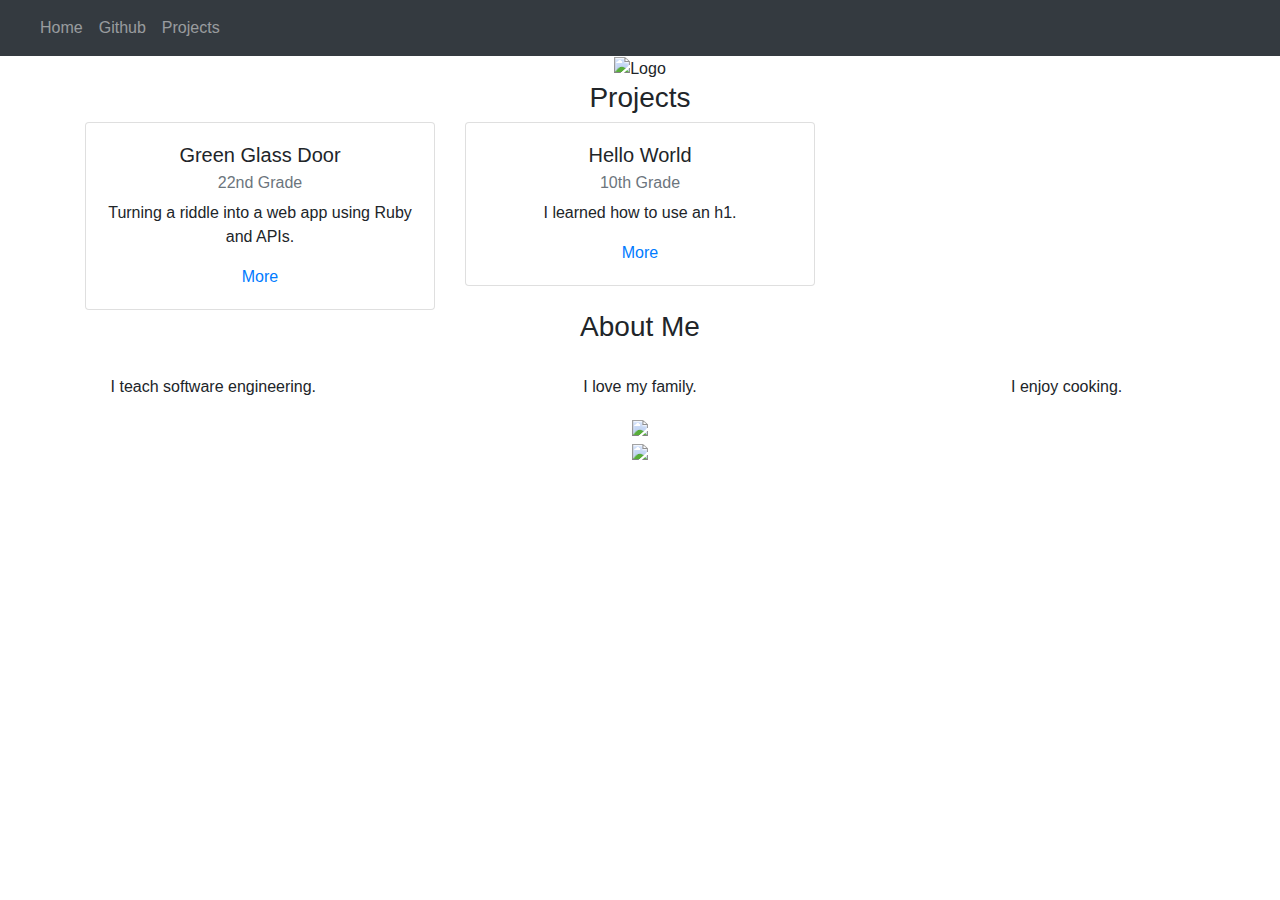
==== index.html @ dee3d2d0 "Revert "Update index.html"" ====
<!DOCTYPE html>
<html lang="en">

<head>
    <title class="owner-name">#</title>
    <meta charset="utf-8">
    <meta name="viewport" content="width=device-width, initial-scale=1">
    <link rel="stylesheet" href="https://stackpath.bootstrapcdn.com/bootstrap/4.3.1/css/bootstrap.min.css">
    <link href="https://fonts.googleapis.com/css?family=Montserrat" rel="stylesheet">
    <link rel="stylesheet" href="style.css" type="text/css">
    <script src="https://code.jquery.com/jquery-3.3.1.slim.min.js"></script>
    <script src="https://cdnjs.cloudflare.com/ajax/libs/popper.js/1.14.7/umd/popper.min.js"></script>
    <script src="https://stackpath.bootstrapcdn.com/bootstrap/4.3.1/js/bootstrap.min.js"></script>

</head>

<body>

    <!-- Navbar -->

    <nav class="navbar navbar-expand-lg navbar-dark bg-dark">
        <a class="navbar-brand owner-name" href="#"></a>
        <button class="navbar-toggler" type="button" data-toggle="collapse" data-target="#navbarSupportedContent" aria-controls="navbarSupportedContent" aria-expanded="false" aria-label="Toggle navigation">
            <span class="navbar-toggler-icon"></span>
        </button>

        <div class="collapse navbar-collapse" id="navbarSupportedContent">
            <ul class="navbar-nav mr-auto">
                <li class="nav-item">
                    <a class="nav-link" href="index.html">Home</a>
                </li>
                <li class="nav-item">
                    <a class="nav-link" href="#" id="github" target="_blank">Github</a>
                </li>
                <li class="nav-item">
                    <a class="nav-link" href="#projects">Projects</a>
                </li>
            </ul>
        </div>
    </nav>

    <!-- First Container -->
    <div class="container-fluid bg-1 text-center">
        <!--<h1 class="margin">Name</h1>-->
        <img src="img/brian-avatar.png" class="img-fluid" alt="Logo" id="logo">
    </div>

    <!-- Second Container -->
    <div class="container-fluid bg-2 text-center" id="projects">
        <h3 class="margin">Projects</h3>

        <div class="container">
            <div class="row">

                <!--
                <div class="col-sm-4">
                    <div class="card">
                        <div class="card-body">
                            <h5 class="card-title">Project Name</h5>
                            <h6 class="card-subtitle mb-2 text-muted">10th Grade</h6>
                            <p class="card-text">A brief explanation of the project.</p>
                            <a href="#" class="card-link">More</a>
                        </div>
                    </div>
                </div>
                -->

                <div class="col-sm-4">
                    <div class="card">
                        <div class="card-body">
                            <h5 class="card-title">Green Glass Door</h5>
                            <h6 class="card-subtitle mb-2 text-muted">22nd Grade</h6>
                            <p class="card-text">Turning a riddle into a web app using Ruby and APIs.</p>
                            <a href="projects/ggd.html" class="card-link">More</a>
                        </div>
                    </div>
                </div>


                <div class="col-sm-4">
                    <div class="card">
                        <div class="card-body">
                            <h5 class="card-title">Hello World</h5>
                            <h6 class="card-subtitle mb-2 text-muted">10th Grade</h6>
                            <p class="card-text">I learned how to use an h1.</p>
                            <a href="projects/hello-world.html" class="card-link">More</a>
                        </div>
                    </div>
                </div>



            </div>
        </div>
        </a>
    </div>

    <!-- Third Container (Grid) -->
    <div class="container-fluid bg-3 text-center">
        <h3 class="margin">About Me</h3><br>
        <div class="row">
            <div class="col-sm-4">
                <p>I teach software engineering.</p>
            </div>
            <div class="col-sm-4">
                <p>I love my family.</p>
            </div>
            <div class="col-sm-4">
                <p>I enjoy cooking.</p>
            </div>
        </div>
    </div>

    <!-- Footer -->
    <footer class="container-fluid bg-4 text-center">
        <a href="#" target="_blank" id="fork"><img src="img/fork.png"></a><br>
        <a href="https://hstatsep.github.io" target="_blank"><img src="https://hstatsep.github.io/img/hstatsep-logo-small.png" id="sep"></a>
    </footer>


    <script src="script.js"></script>
</body>

</html>
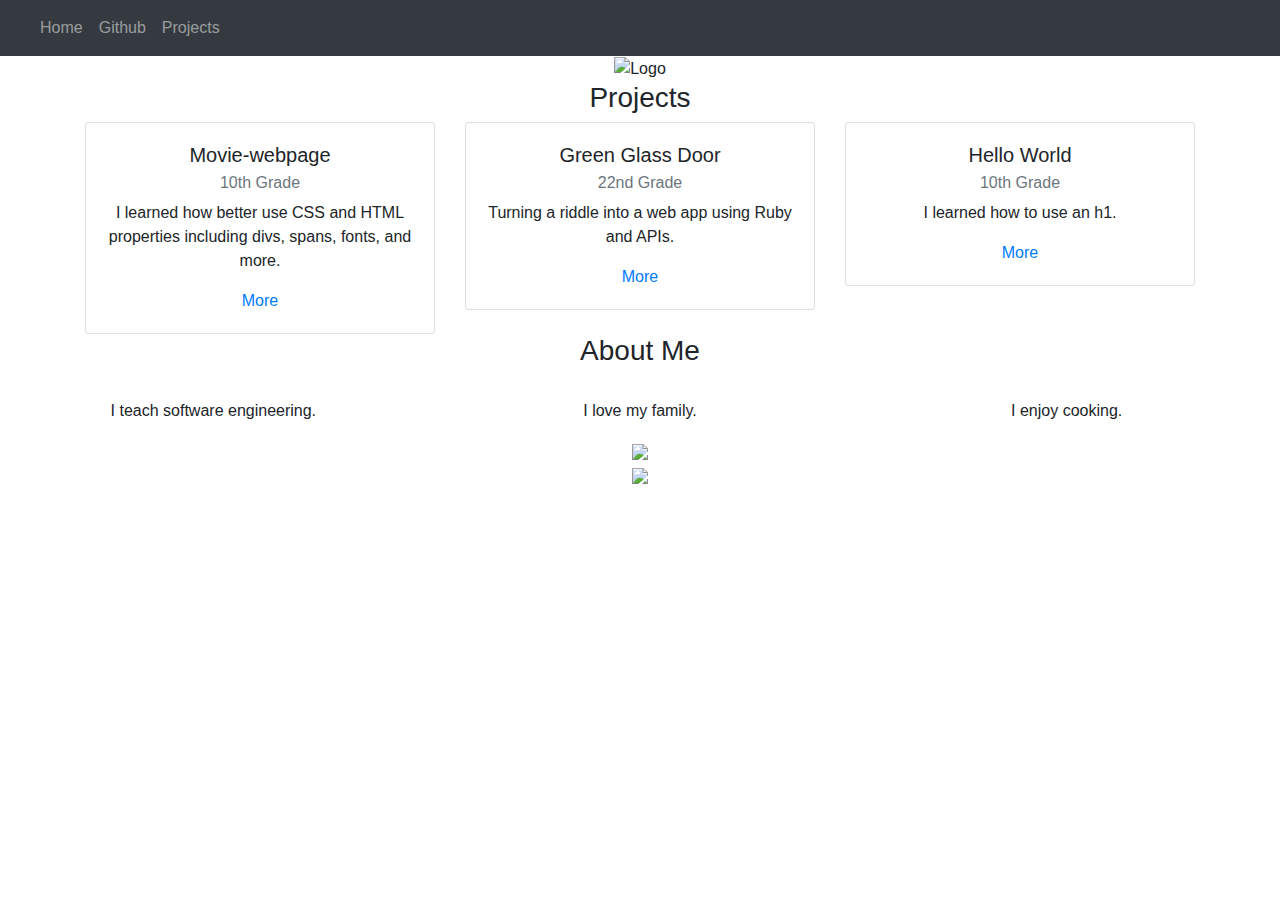
==== commit 4725f77c: "Update index.html" ====
--- a/index.html
+++ b/index.html
@@ -65,6 +65,19 @@
                 </div>
                 -->
 
+                
+                <div class="col-sm-4">
+                    <div class="card">
+                        <div class="card-body">
+                            <h5 class="card-title">Movie-webpage</h5>
+                            <h6 class="card-subtitle mb-2 text-muted">10th Grade</h6>
+                            <p class="card-text">I learned how better use CSS and HTML properties including divs, spans, fonts, and more. </p>
+                            <a href="projects/movie-webpage.html" class="card-link">More</a>
+                        </div>
+                    </div>
+                </div>
+
+
                 <div class="col-sm-4">
                     <div class="card">
                         <div class="card-body">
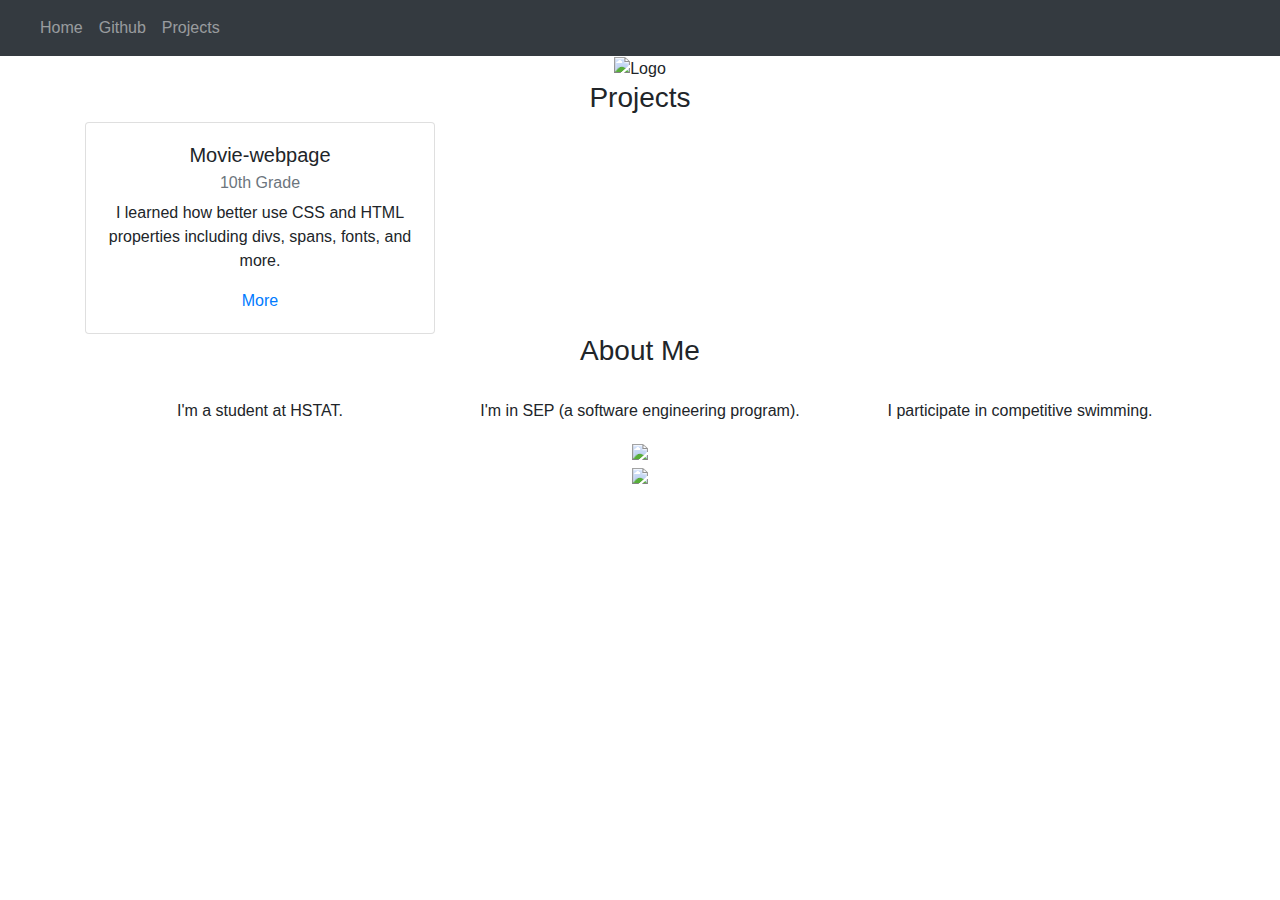
==== commit 770b89af: "Update index.html" ====
--- a/index.html
+++ b/index.html
@@ -42,7 +42,7 @@
     <!-- First Container -->
     <div class="container-fluid bg-1 text-center">
         <!--<h1 class="margin">Name</h1>-->
-        <img src="img/brian-avatar.png" class="img-fluid" alt="Logo" id="logo">
+        <img src="logo.png" class="img-fluid" alt="Logo" id="logo">
     </div>
 
     <!-- Second Container -->
@@ -77,49 +77,18 @@
                     </div>
                 </div>
 
-
-                <div class="col-sm-4">
-                    <div class="card">
-                        <div class="card-body">
-                            <h5 class="card-title">Green Glass Door</h5>
-                            <h6 class="card-subtitle mb-2 text-muted">22nd Grade</h6>
-                            <p class="card-text">Turning a riddle into a web app using Ruby and APIs.</p>
-                            <a href="projects/ggd.html" class="card-link">More</a>
-                        </div>
-                    </div>
-                </div>
-
-
-                <div class="col-sm-4">
-                    <div class="card">
-                        <div class="card-body">
-                            <h5 class="card-title">Hello World</h5>
-                            <h6 class="card-subtitle mb-2 text-muted">10th Grade</h6>
-                            <p class="card-text">I learned how to use an h1.</p>
-                            <a href="projects/hello-world.html" class="card-link">More</a>
-                        </div>
-                    </div>
-                </div>
-
-
-
-            </div>
-        </div>
-        </a>
-    </div>
-
     <!-- Third Container (Grid) -->
     <div class="container-fluid bg-3 text-center">
         <h3 class="margin">About Me</h3><br>
         <div class="row">
             <div class="col-sm-4">
-                <p>I teach software engineering.</p>
+                <p>I'm a student at HSTAT.</p>
             </div>
             <div class="col-sm-4">
-                <p>I love my family.</p>
+                <p>I'm in SEP (a software engineering program).</p>
             </div>
             <div class="col-sm-4">
-                <p>I enjoy cooking.</p>
+                <p>I participate in competitive swimming.</p>
             </div>
         </div>
     </div>
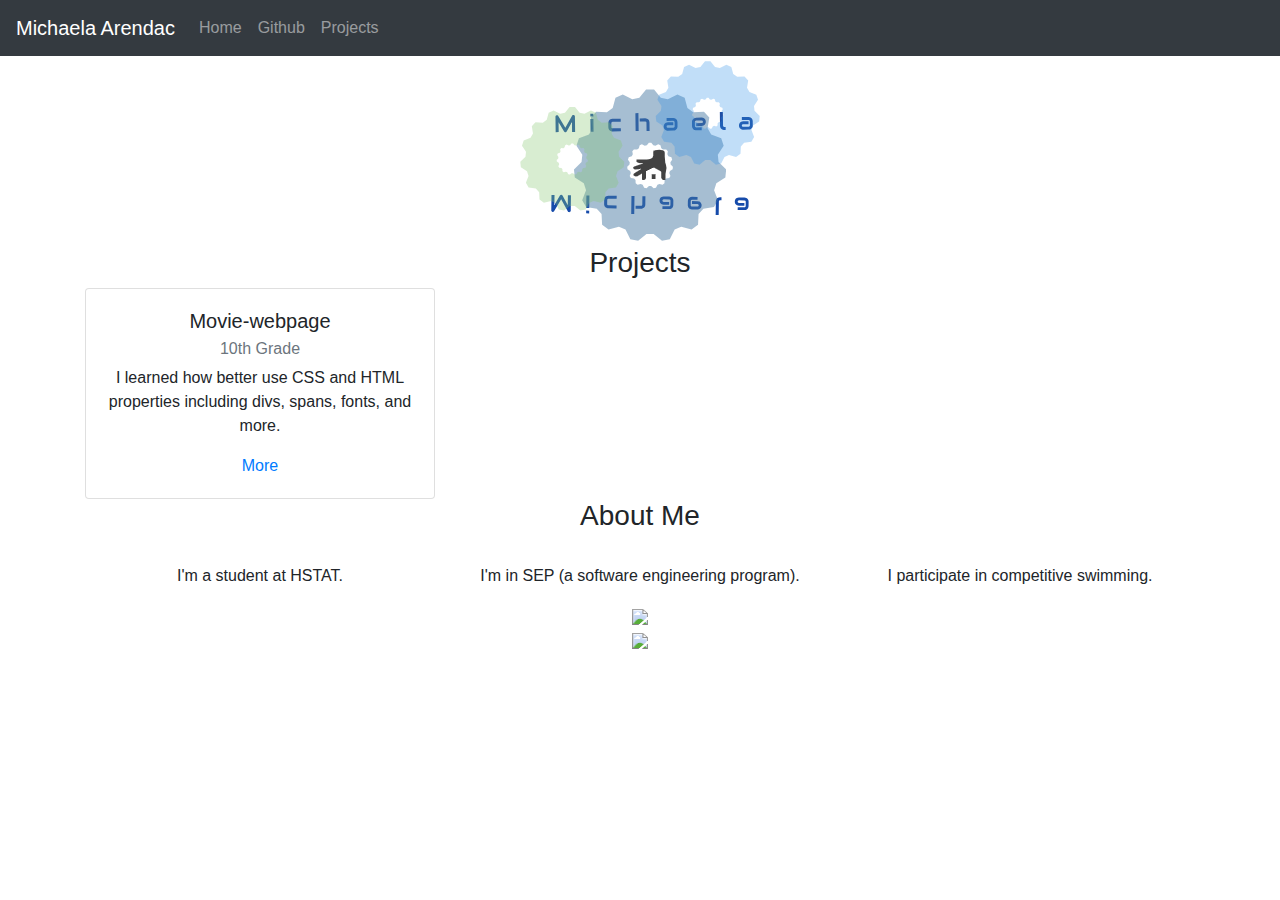
==== commit 196894c2: "Update index.html" ====
--- a/index.html
+++ b/index.html
@@ -42,7 +42,7 @@
     <!-- First Container -->
     <div class="container-fluid bg-1 text-center">
         <!--<h1 class="margin">Name</h1>-->
-        <img src="logo.png" class="img-fluid" alt="Logo" id="logo">
+        <img src="img/logo.png" class="img-fluid" alt="Logo" id="logo">
     </div>
 
     <!-- Second Container -->
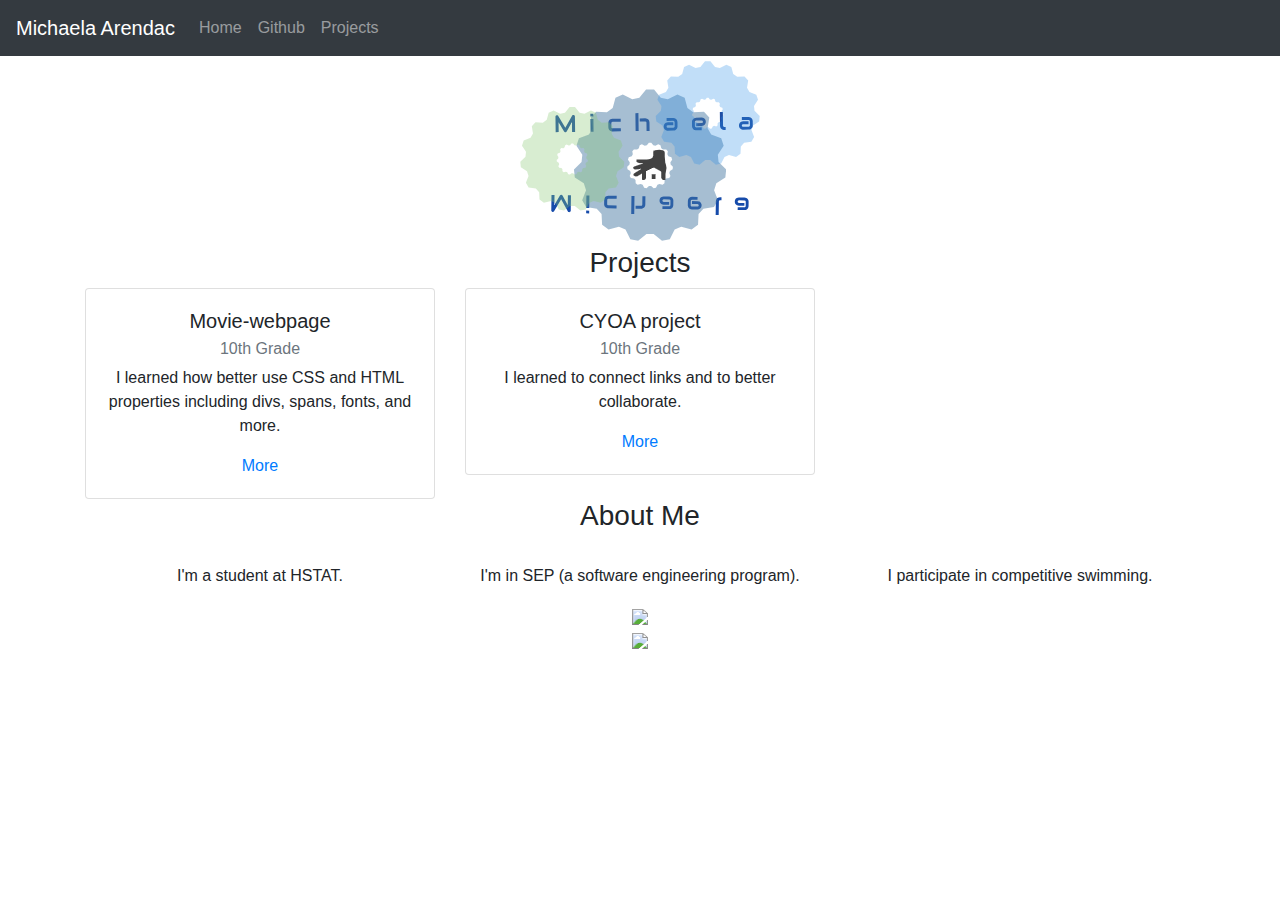
==== commit ddee8b1c: "modified index" ====
--- a/index.html
+++ b/index.html
@@ -65,7 +65,7 @@
                 </div>
                 -->
 
-                
+
                 <div class="col-sm-4">
                     <div class="card">
                         <div class="card-body">
@@ -76,6 +76,18 @@
                         </div>
                     </div>
                 </div>
+
+                <div class="col-sm-4">
+                    <div class="card">
+                        <div class="card-body">
+                            <h5 class="card-title">CYOA project</h5>
+                            <h6 class="card-subtitle mb-2 text-muted">10th Grade</h6>
+                            <p class="card-text">I learned to connect links and to better collaborate. </p>
+                            <a href="https://michaelaa9578.github.io/projects/CYOA-portfolio.html" class="card-link">More</a>
+                        </div>
+                    </div>
+                </div>
+
 
     <!-- Third Container (Grid) -->
     <div class="container-fluid bg-3 text-center">
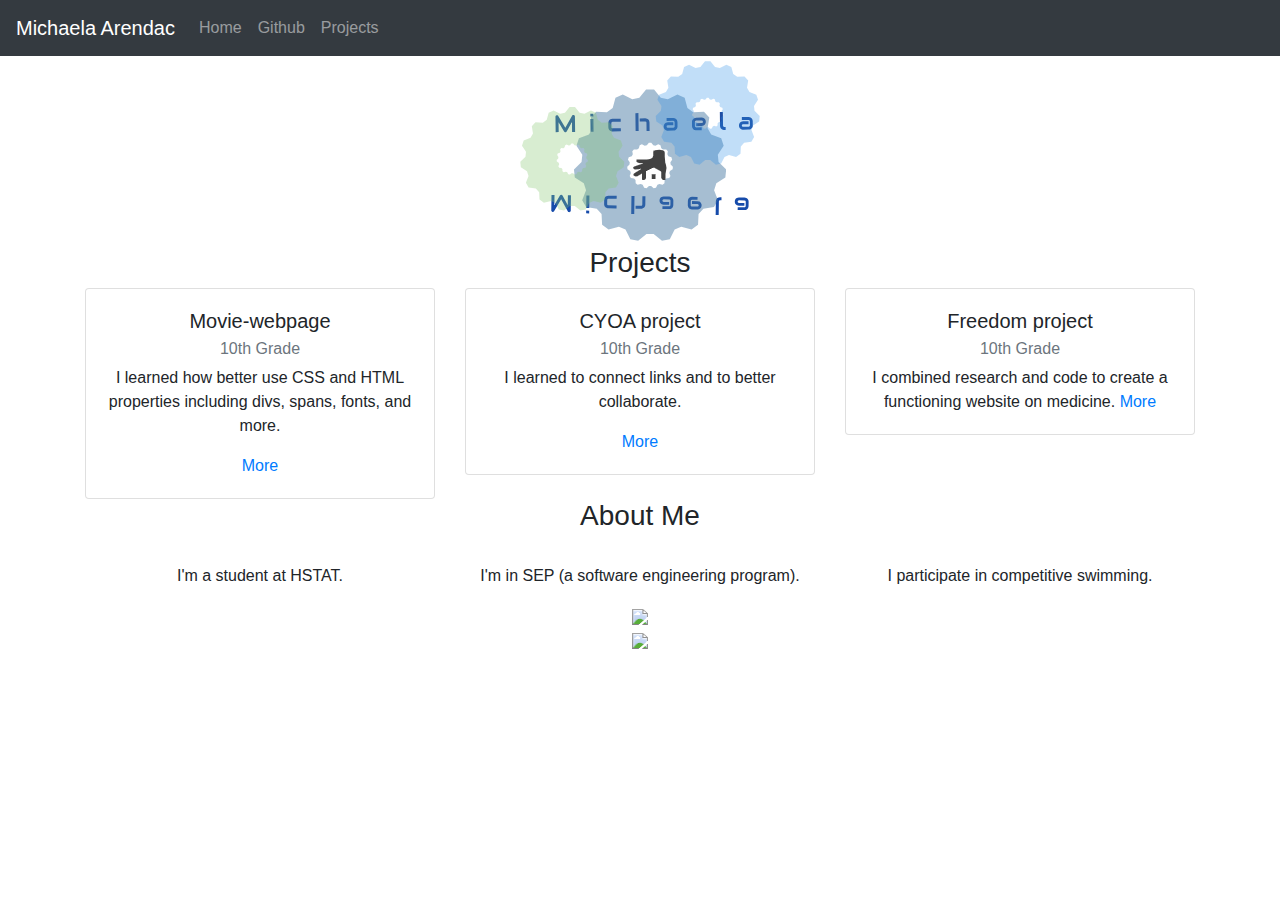
==== commit b9ec79be: "add button to homepage for freedomproject.html" ====
--- a/index.html
+++ b/index.html
@@ -11,6 +11,7 @@
     <script src="https://code.jquery.com/jquery-3.3.1.slim.min.js"></script>
     <script src="https://cdnjs.cloudflare.com/ajax/libs/popper.js/1.14.7/umd/popper.min.js"></script>
     <script src="https://stackpath.bootstrapcdn.com/bootstrap/4.3.1/js/bootstrap.min.js"></script>
+
 
 </head>
 
@@ -88,6 +89,17 @@
                     </div>
                 </div>
 
+                <div class="col-sm-4">
+                    <div class="card">
+                        <div class="card-body">
+                            <h5 class="card-title">Freedom project</h5>
+                            <h6 class="card-subtitle mb-2 text-muted">10th Grade</h6>
+                            <p class="card-text">I combined research and code to create a functioning website on medicine.</a>
+                            <a href="https://michaelaa9578.github.io/projects/freedomproject.html" class="card-link">More</a>
+                        </div>
+                    </div>
+                </div>
+
 
     <!-- Third Container (Grid) -->
     <div class="container-fluid bg-3 text-center">
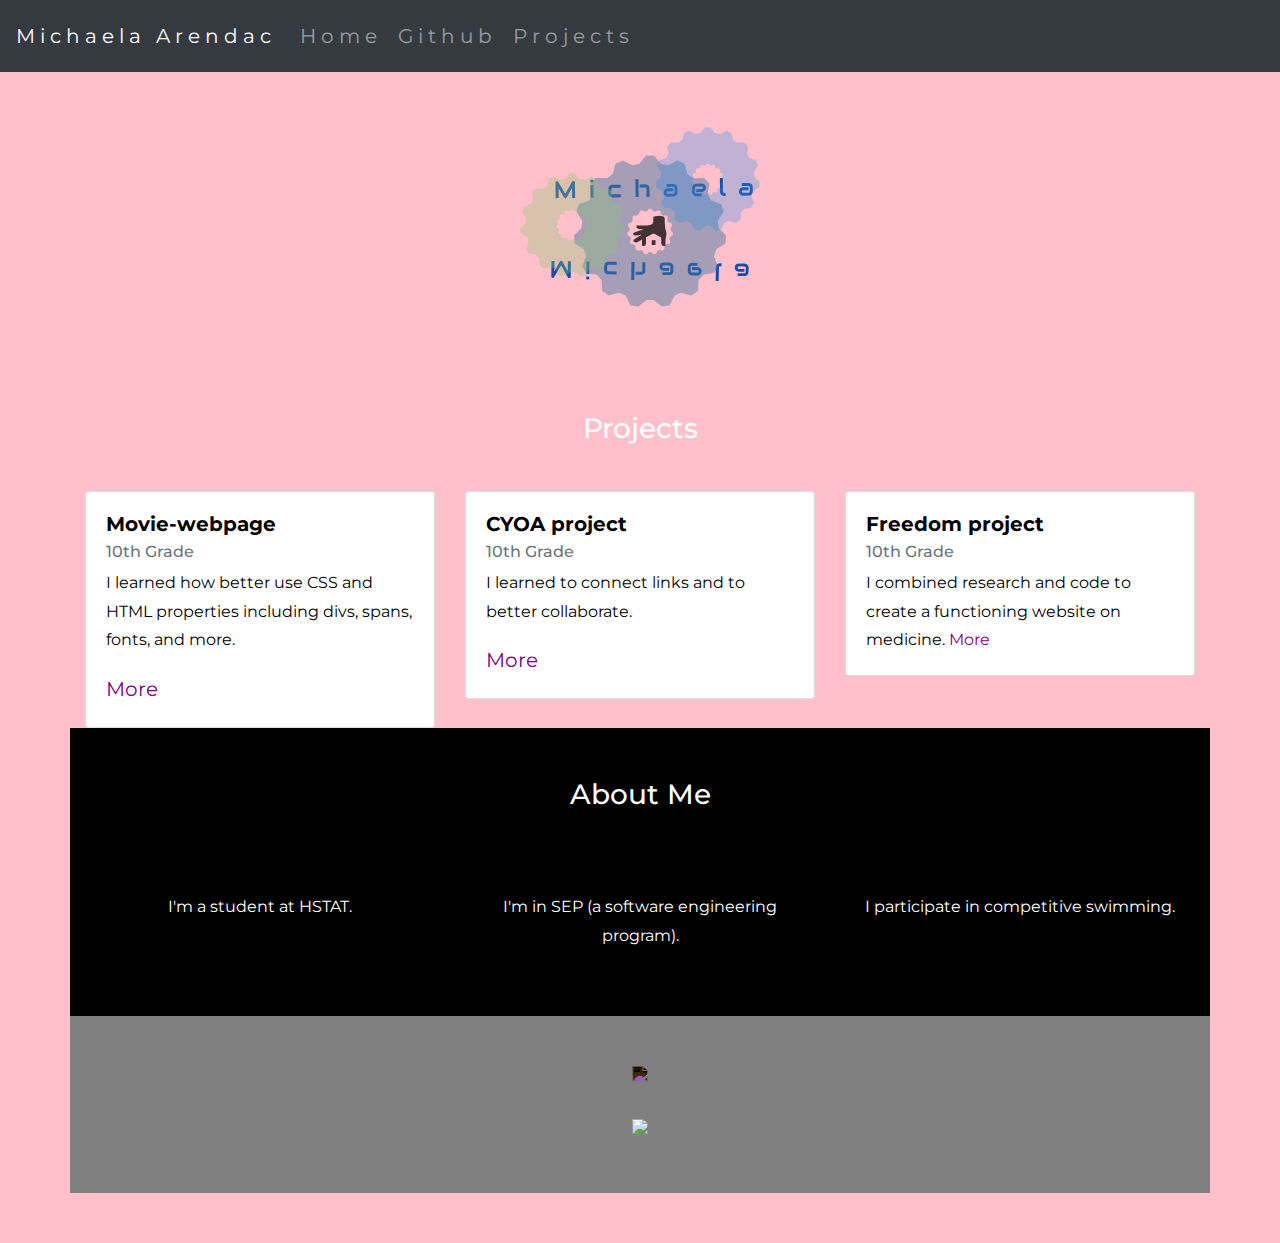
==== commit bf0127a7: "revamp" ====
--- a/index.html
+++ b/index.html
@@ -100,6 +100,8 @@
                     </div>
                 </div>
 
+              
+
 
     <!-- Third Container (Grid) -->
     <div class="container-fluid bg-3 text-center">
--- a/style.css
+++ b/style.css
@@ -0,0 +1,97 @@
+html, body {
+    height: 100%;
+}
+
+body {
+    font: 20px Montserrat, sans-serif;
+    line-height: 1.8;
+    color: #f5f6f7;
+}
+
+p {
+    font-size: 16px;
+}
+
+a {
+    color: purple;
+}
+
+#logo, .project-img {
+    max-height: 300px;
+}
+
+#fork img{
+    height: 25px;
+    margin-bottom: 25px;
+    filter: invert(1);
+}
+
+#sep {
+    height: 75px;
+}
+
+.margin {
+    margin-bottom: 45px;
+}
+
+.bg-1 {
+    background-color: pink; /* White */
+    color: #555555;
+}
+
+.bg-2 {
+    background-color: pink; /* Blue */
+    color: #ffffff;
+}
+
+.card {
+    color: black;
+    text-align: left;
+}
+
+.card-title {
+    font-weight: 700;
+}
+
+.bg-3 {
+    background-color: #000000; /* Black */
+    color: #ffffff;
+}
+
+.bg-4 {
+    background-color: grey; /* Dark Gray */
+    color: #fff;
+}
+
+.container-fluid {
+    padding-top: 50px;
+    padding-bottom: 50px;
+}
+
+.navbar {
+    padding-top: 10px;
+    padding-bottom: 10px;
+    border: 0;
+    border-radius: 0;
+    margin-bottom: 0;
+    font-size: 20px;
+    letter-spacing: 5px;
+}
+
+.navbar-nav li a:hover {
+    color: #2e72a1 !important;
+}
+
+/*custom css*/
+
+.red {
+    color: red;
+}
+
+.green {
+    color: green;
+}
+
+.spaced-list li {
+    margin: 40px 0;
+}
